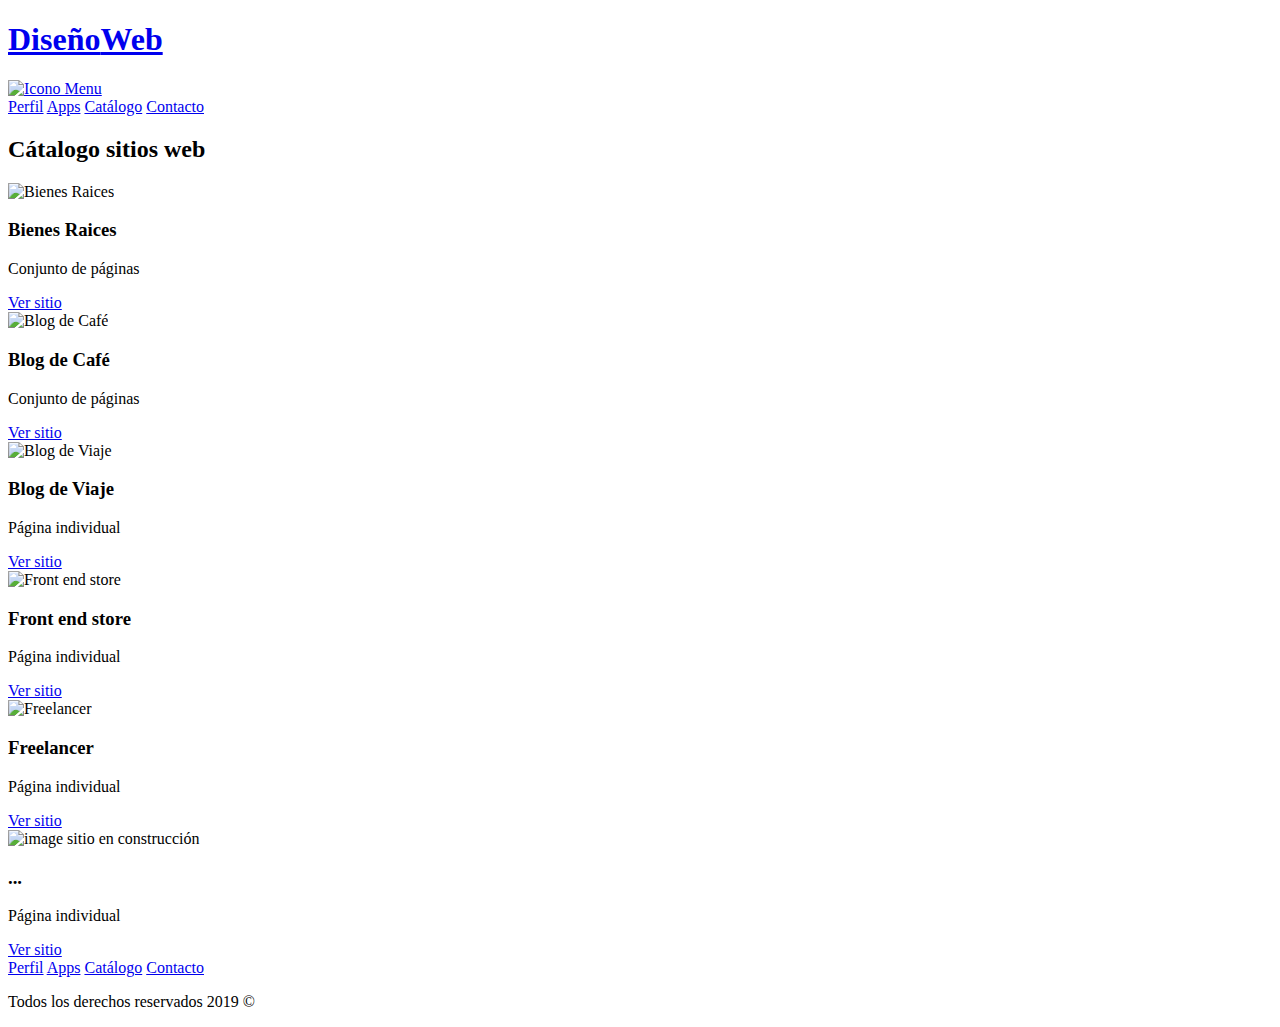
==== catalogo.html @ 4fff9bc0 "Add files via upload" ====
<!DOCTYPE html>
<html lang="en">

<head>
    <meta charset="UTF-8">
    <meta name="viewport" content="width=device-width, initial-scale=1.0">
    <meta http-equiv="X-UA-Compatible" content="ie=edge">
    <title>Diseño Web</title>
    <link href="https://fonts.googleapis.com/css?family=Lato:300,400,700,900&display=swap" rel="stylesheet">
    <link rel="stylesheet" href="css/normalize.css">
    <link rel="stylesheet" href="css/styles.css">
</head>

<body>
    <header class="site-header">
        <div class="contenedor contenido-header">
            <div class="barra">
                <a href="/">
                    <h1 class="no-margin">Diseño<span>Web</span></h1>
                </a>

                <div class="mobile-menu">
                    <a href="#navegacion">
                        <img src="img/barras.svg" alt="Icono Menu">
                    </a>
                </div>

                <nav id="navegacion" class="navegacion">
                    <nav id="navegacion" class="navegacion">
                        <a href="#">Perfil</a>
                        <a href="#">Apps</a>
                        <a href="catalogo.html">Catálogo</a>
                        <a href="#">Contacto</a>
                    </nav>
                </nav>
            </div>

        </div>
    </header>

    <main class="contenedor seccion">
        <h2 class="fw-300 centrar-texto">Cátalogo sitios web</h2>
        <div class="contenedor-anuncios">
            <div class="anuncio">
                <img src="img/1.jpg" alt="Bienes Raices" style="height: 20rem;">
                <div class="contenido-anuncio">
                    <h3>Bienes Raices</h3>
                    <p class="precio">Conjunto de páginas</p>
                    <a href="https://jolly-ptolemy-287784.netlify.com" class="boton boton-amarillo d-block" target="_blank">Ver sitio</a>
                </div>
            </div>

            <div class="anuncio">
                <img src="img/2.jpg" alt="Blog de Café" style="height: 20rem;">
                <div class="contenido-anuncio">
                    <h3>Blog de Café</h3>
                    <p class="precio">Conjunto de páginas</p>
                    <a href="https://condescending-fermi-54fffc.netlify.com" class="boton boton-amarillo d-block" target="_blank">Ver sitio</a>
                </div>
            </div>

            <div class="anuncio">
                <img src="img/3.jpg" alt="Blog de Viaje" style="height: 20rem;">
                <div class="contenido-anuncio">
                    <h3>Blog de Viaje</h3>
                    <p class="precio">Página individual</p>
                    <a href="https://nostalgic-sinoussi-cf7ada.netlify.com" class="boton boton-amarillo d-block" target="_blank">Ver sitio</a>
                </div>
            </div>

            <div class="anuncio">
                <img src="img/4.jpg" alt="Front end store" style="height: 20rem;">
                <div class="contenido-anuncio">
                    <h3>Front end store</h3>
                    <p class="precio">Página individual</p>
                    <a href="https://wonderful-golick-042436.netlify.com" class="boton boton-amarillo d-block" target="_blank">Ver sitio</a>
                </div>
            </div>

            <div class="anuncio">
                <img src="img/5.jpg" alt="Freelancer" style="height: 20rem;">
                <div class="contenido-anuncio">
                    <h3>Freelancer</h3>
                    <p class="precio">Página individual</p>
                    <a href="https://boring-dubinsky-160276.netlify.com" class="boton boton-amarillo d-block" target="_blank">Ver sitio</a>
                </div>
            </div>

            <div class="anuncio">
                <img src="img/construcción.jpg" alt="image  sitio en construcción" style="height: 20rem; text-align: center;">
                <div class="contenido-anuncio">
                    <h3>...</h3>
                    <p class="precio">Página individual</p>
                    <a href="#" class="boton boton-amarillo d-block" target="_blank">Ver sitio</a>
                </div>
            </div>

        </div>
    </main>

    <footer class="site-footer seccion">
        <div class="contenedor contenedor-footer">
            <nav class="navegacion">
                <a href="#">Perfil</a>
                <a href="#">Apps</a>
                <a href="catalogo.html">Catálogo</a>
                <a href="#">Contacto</a>
            </nav>
            <p class="copyright">Todos los derechos reservados 2019 &copy;</p>
        </div>
    </footer>
</body>

</html>
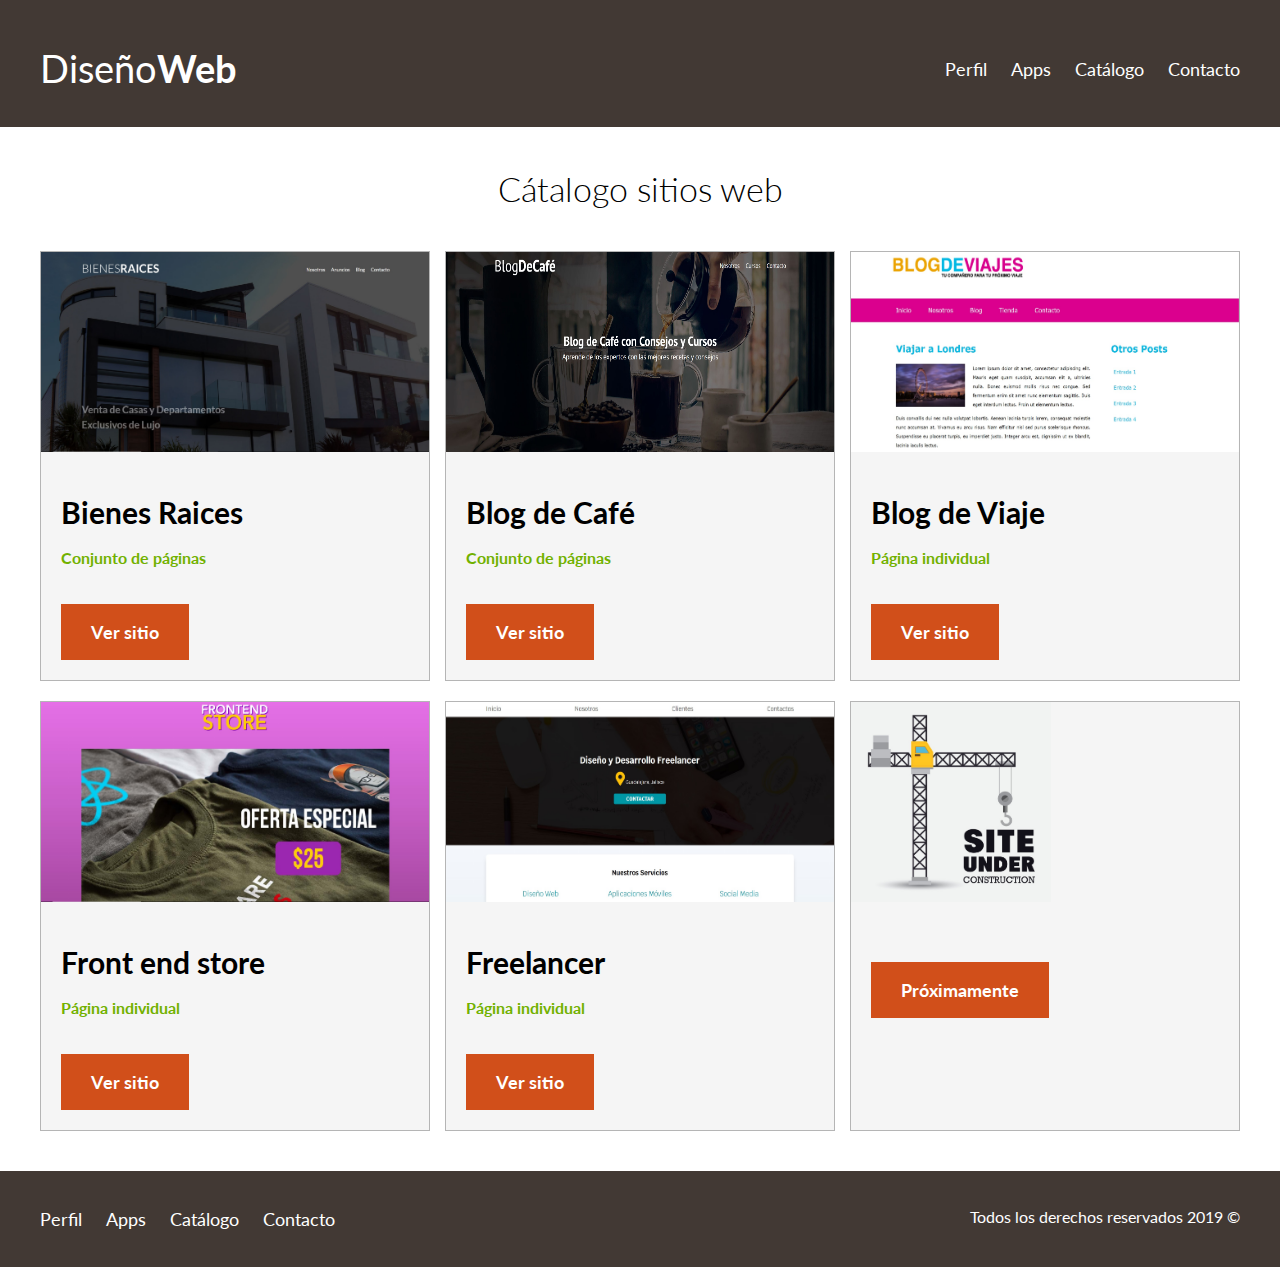
==== commit 89035166: "Add files via upload" ====
--- a/catalogo.html
+++ b/catalogo.html
@@ -42,7 +42,7 @@
         <h2 class="fw-300 centrar-texto">Cátalogo sitios web</h2>
         <div class="contenedor-anuncios">
             <div class="anuncio">
-                <img src="img/1.jpg" alt="Bienes Raices" style="height: 20rem;">
+                <img src="img/1.jpg" alt="Bienes Raices">
                 <div class="contenido-anuncio">
                     <h3>Bienes Raices</h3>
                     <p class="precio">Conjunto de páginas</p>
@@ -51,7 +51,7 @@
             </div>
 
             <div class="anuncio">
-                <img src="img/2.jpg" alt="Blog de Café" style="height: 20rem;">
+                <img src="img/2.jpg" alt="Blog de Café">
                 <div class="contenido-anuncio">
                     <h3>Blog de Café</h3>
                     <p class="precio">Conjunto de páginas</p>
@@ -60,7 +60,7 @@
             </div>
 
             <div class="anuncio">
-                <img src="img/3.jpg" alt="Blog de Viaje" style="height: 20rem;">
+                <img src="img/3.jpg" alt="Blog de Viaje">
                 <div class="contenido-anuncio">
                     <h3>Blog de Viaje</h3>
                     <p class="precio">Página individual</p>
@@ -69,7 +69,7 @@
             </div>
 
             <div class="anuncio">
-                <img src="img/4.jpg" alt="Front end store" style="height: 20rem;">
+                <img src="img/4.jpg" alt="Front end store">
                 <div class="contenido-anuncio">
                     <h3>Front end store</h3>
                     <p class="precio">Página individual</p>
@@ -78,27 +78,25 @@
             </div>
 
             <div class="anuncio">
-                <img src="img/5.jpg" alt="Freelancer" style="height: 20rem;">
+                <img src="img/5.jpg" alt="Freelancer">
                 <div class="contenido-anuncio">
                     <h3>Freelancer</h3>
                     <p class="precio">Página individual</p>
-                    <a href="https://boring-dubinsky-160276.netlify.com" class="boton boton-amarillo d-block" target="_blank">Ver sitio</a>
+                    <a href="https://distracted-boyd-050b31.netlify.com" class="boton boton-amarillo d-block" target="_blank">Ver sitio</a>
                 </div>
             </div>
 
             <div class="anuncio">
-                <img src="img/construcción.jpg" alt="image  sitio en construcción" style="height: 20rem; text-align: center;">
+                <img src="img/construcción.jpg" alt="image  sitio en construcción" style="text-align: center;">
                 <div class="contenido-anuncio">
-                    <h3>...</h3>
-                    <p class="precio">Página individual</p>
-                    <a href="#" class="boton boton-amarillo d-block" target="_blank">Ver sitio</a>
+                    <a href="#" class="boton boton-amarillo d-block">Próximamente</a>
                 </div>
             </div>
 
         </div>
     </main>
 
-    <footer class="site-footer seccion">
+    <footer class="site-footer-catalogo seccion">
         <div class="contenedor contenedor-footer">
             <nav class="navegacion">
                 <a href="#">Perfil</a>
--- a/css/styles.css
+++ b/css/styles.css
@@ -0,0 +1,531 @@
+html {
+    box-sizing: border-box;
+    font-size: 62.5%;
+    /* Reset REMS, 62.5% = 10px de 16px */
+}
+
+*,
+*:before,
+*:after {
+    box-sizing: inherit;
+}
+
+body {
+    font-family: 'Lato', sans-serif;
+    font-size: 1.6rem;
+    line-height: 2;
+}
+
+
+/*Globales*/
+
+img {
+    max-width: 100%;
+}
+
+@media (min-width: 77rem) {
+    img {
+        height: 20rem;
+    }
+}
+
+.contenedor {
+    width: 95%;
+    max-width: 120rem;
+    margin: 0 auto;
+}
+
+h1 {
+    font-size: 3.8rem;
+}
+
+h2 {
+    font-size: 3.4rem;
+}
+
+h3 {
+    font-size: 3rem;
+}
+
+h4 {
+    font-size: 2.6rem;
+}
+
+
+/*Utilidades*/
+
+.seccion {
+    margin-top: 2rem;
+    margin-bottom: 2rem;
+}
+
+.fw-300 {
+    font-weight: 300;
+}
+
+.centrar-texto {
+    text-align: center;
+}
+
+.no-margin {
+    margin: 0;
+}
+
+
+/*Botones*/
+
+.boton {
+    color: #FFFFFF;
+    font-weight: 700;
+    text-decoration: none;
+    font-size: 1.8rem;
+    padding: 1rem 3rem;
+    margin-top: 3rem;
+    display: inline-block;
+    text-align: center;
+    border: none;
+    display: block;
+    flex: 0 0 100%;
+}
+
+@media (min-width: 77rem) {
+    .boton {
+        display: inline-block;
+        flex: 0 0 auto;
+    }
+}
+
+.boton:hover {
+    cursor: pointer;
+}
+
+.boton-amarillo {
+    background-color: #D14F1A;
+}
+
+.boton-verde {
+    background-color: #71B100;
+}
+
+
+/*Header*/
+
+.site-header {
+    background-color: #423934;
+    padding: 1rem 0 3rem 0;
+}
+
+.site-header.inicio {
+    background-image: url(../img/banner.jpg);
+    background-position: center center;
+    background-size: cover;
+    height: 100vh;
+    min-height: 60rem;
+}
+
+
+/* TITULO */
+
+.site-header a {
+    text-decoration: none;
+}
+
+@media (min-width: 77rem) {}
+
+.site-header h1 {
+    font-weight: 400;
+    margin: 0 auto;
+}
+
+@media (min-width: 77rem) {
+    .site-header h1 {
+        margin: 0;
+    }
+}
+
+.site-header h1 span {
+    font-weight: 700;
+}
+
+
+/* --- */
+
+.contenido-header {
+    height: 100%;
+    display: flex;
+    flex-direction: column;
+    justify-content: space-between;
+    text-align: center;
+}
+
+@media (min-width: 77rem) {
+    .contenido-header {
+        text-align: left;
+    }
+}
+
+.contenido-header h1 {
+    color: #FFFFFF;
+    max-width: 60rem;
+    line-height: 1.5;
+}
+
+.barra {
+    padding-top: 3rem;
+}
+
+@media (min-width: 77rem) {
+    .barra {
+        display: flex;
+        justify-content: space-between;
+        align-items: center;
+    }
+}
+
+#animation {
+    animation-name: transparente;
+    animation-duration: 20s;
+    animation-iteration-count: infinite;
+}
+
+@keyframes transparente {
+    0% {
+        opacity: .1;
+    }
+}
+
+
+/*Navegación*/
+
+.navegacion a {
+    color: #FFFFFF;
+    text-decoration: none;
+    font-size: 2.2rem;
+    display: block;
+}
+
+@media (min-width: 77rem) {
+    .navegacion a {
+        display: inline-block;
+        font-size: 1.8rem;
+        margin-right: 2rem;
+    }
+    .navegacion a:last-of-type {
+        margin: 0;
+    }
+}
+
+.navegacion a:hover {
+    color: #D14F1A;
+}
+
+
+/* Mobile Menu */
+
+.mobile-menu img {
+    width: 5rem;
+}
+
+@media (min-width: 77rem) {
+    .mobile-menu img {
+        display: none;
+    }
+}
+
+.navegacion:target {
+    display: block;
+}
+
+.navegacion {
+    display: none;
+}
+
+@media (min-width: 77rem) {
+    .navegacion {
+        display: block;
+    }
+}
+
+
+/*Sección principal*/
+
+@media (min-width: 77rem) {
+    .seccion-principal {
+        display: flex;
+        justify-content: space-between;
+    }
+    .seccion-principal .perfil {
+        flex-basis: 60%;
+    }
+    .seccion-principal .frases {
+        flex-basis: calc(40% - 2rem);
+    }
+}
+
+.entrada-perfil {
+    margin-bottom: 2rem;
+}
+
+.entrada-perfil:last-of-type {
+    margin-bottom: 0;
+}
+
+@media (min-width: 77rem) {
+    .entrada-perfil {
+        display: flex;
+        justify-content: space-between;
+    }
+}
+
+.entrada-perfil .imagen {
+    text-align: center;
+}
+
+.entrada-perfil .texto-entrada {
+    text-align: justify;
+}
+
+@media (min-width: 77rem) {
+    .entrada-perfil .imagen {
+        flex-basis: 27%;
+    }
+    .entrada-perfil .texto-entrada {
+        flex-basis: calc(73% - 2rem);
+        text-align: left;
+    }
+}
+
+.texto-entrada a {
+    color: #000000;
+    text-decoration: none;
+}
+
+.texto-entrada h4 {
+    margin: 0;
+    line-height: 1.2;
+}
+
+.texto-entrada h4::after {
+    content: '';
+    display: block;
+    width: 51rem;
+    height: .5rem;
+    background-color: #D14F1A;
+    margin-top: 1rem;
+}
+
+@media (min-width: 77rem) {
+    .texto-entrada h4::after {
+        content: '';
+        display: block;
+        width: 26rem;
+        height: .5rem;
+        background-color: #D14F1A;
+        margin-top: 1rem;
+    }
+}
+
+.texto-entrada .inter {
+    line-height: .5;
+}
+
+.texto-entrada .span1 {
+    color: #D14F1A;
+    font-size: 2.2rem;
+    font-weight: 700;
+}
+
+.texto-entrada .span2 {
+    color: #D14F1A;
+    font-size: 1.8rem;
+    font-weight: 400;
+}
+
+
+/*Frase*/
+
+.frase {
+    background-color: #D14F1A;
+    color: #FFFFFF;
+    font-size: 2.6rem;
+    padding: 2rem;
+    border-radius: 2rem;
+}
+
+.frase blockquote::before {
+    content: '';
+    background-image: url(../img/comilla.svg);
+    width: 5rem;
+    height: 5rem;
+    position: absolute;
+    left: -2rem;
+}
+
+.frase blockquote {
+    position: relative;
+    padding-left: 5rem;
+    font-weight: 300;
+}
+
+
+/*Anuncios*/
+
+.contenedor-anuncios img {
+    height: 20rem;
+}
+
+@media (min-width: 77rem) {
+    .contenedor-anuncios {
+        display: flex;
+        justify-content: space-between;
+        flex-wrap: wrap;
+    }
+}
+
+.anuncio {
+    border: 1px solid #B5B5B5;
+    background-color: #F5F5F5;
+    margin-bottom: 2rem;
+}
+
+@media (min-width: 77rem) {
+    .anuncio {
+        flex-grow: 0;
+        flex-shrink: 0;
+        flex-basis: calc(33.3% - 1rem);
+        /*flex: 0 0 calc(33.3% - 1rem);*/
+    }
+}
+
+.contenido-anuncio {
+    padding: 2rem;
+}
+
+.contenido-anuncio h3,
+.contenido-anuncio p {
+    margin: 0;
+}
+
+.precio {
+    color: #71B100;
+    font-weight: 700;
+}
+
+.iconos-caracteristicas {
+    list-style: none;
+    padding: 0;
+    display: flex;
+    justify-content: space-evenly;
+    max-width: 50rem;
+    flex: 1;
+}
+
+.iconos-caracteristicas li {
+    display: flex;
+}
+
+.iconos-caracteristicas li img {
+    margin-right: 2rem;
+}
+
+.ver-todas {
+    display: flex;
+    justify-content: flex-end;
+}
+
+.ver-todas a {
+    margin-top: 0;
+}
+
+
+/* Contacto */
+
+.contenido-contacto {
+    background-image: url(../img/contacto_min.jpg);
+    background-position: center center;
+    background-size: 40rem;
+    background-repeat: no-repeat;
+    background-color: #423934;
+    height: 20rem;
+}
+
+.contenido-contacto h2 {
+    font-size: 2.2rem;
+    text-align: center;
+    color: #D14F1A;
+    padding-top: 1rem;
+    margin-bottom: 9rem;
+}
+
+.contenido-contacto p {
+    font-size: 2.2rem;
+    text-align: center;
+    color: #D14F1A;
+    margin: 0;
+    line-height: 1;
+}
+
+.contenido-contacto a {
+    background-color: #D14F1A;
+    color: #FFFFFF;
+    text-align: center;
+    font-size: 2rem;
+    text-decoration: none;
+    padding: 1rem 3rem;
+    display: block;
+    margin-top: 1.6rem;
+}
+
+@media (min-width: 77rem) {
+    .contenido-contacto a {
+        display: unset;
+        position: relative;
+        bottom: 9rem;
+        left: 103rem;
+    }
+}
+
+
+/*Footer*/
+
+.site-footer {
+    background-color: #423934;
+    margin-top: 6.6rem;
+}
+
+.site-footer-catalogo {
+    background-color: #423934;
+}
+
+@media (min-width: 77rem) {
+    .site-footer {
+        margin: 0;
+    }
+}
+
+.contenedor-footer {
+    padding: 3rem 0;
+    text-align: center;
+}
+
+@media (min-width: 77rem) {
+    .contenedor-footer {
+        display: flex;
+        justify-content: space-between;
+    }
+}
+
+.site-footer nav {
+    display: none;
+}
+
+@media (min-width: 77rem) {
+    .site-footer nav {
+        display: block;
+    }
+}
+
+.copyright {
+    margin: 0;
+    color: #FFFFFF;
+}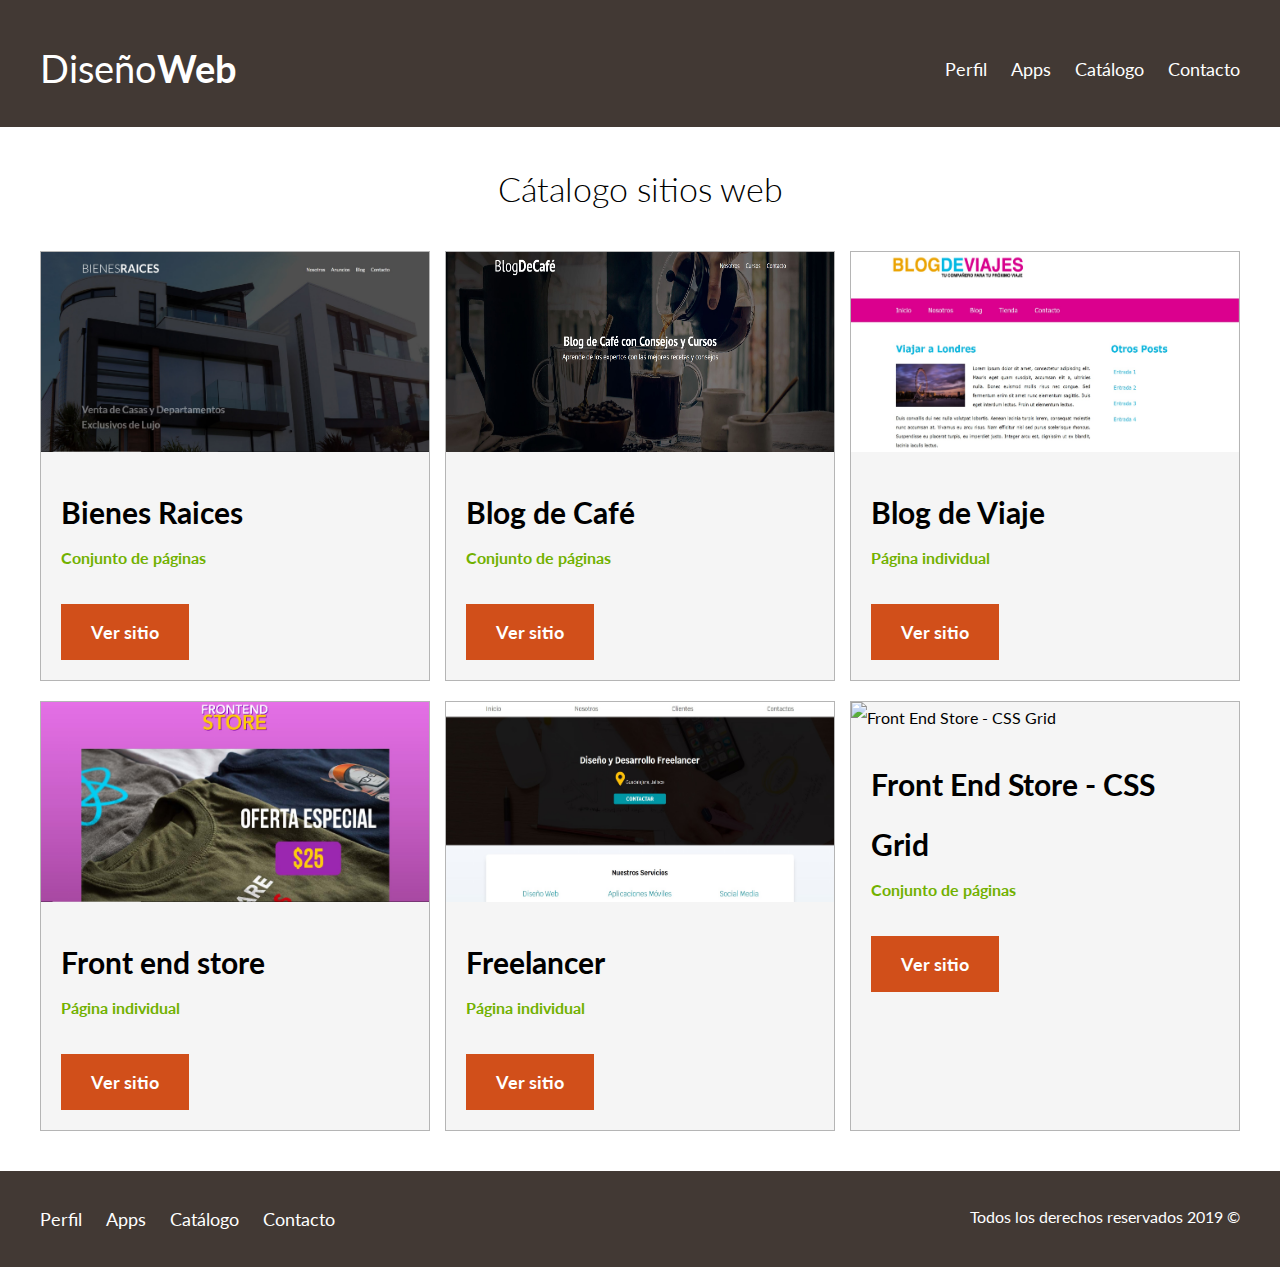
==== commit 6e3f2f8a: "Add files via upload" ====
--- a/catalogo.html
+++ b/catalogo.html
@@ -87,9 +87,11 @@
             </div>
 
             <div class="anuncio">
-                <img src="img/construcción.jpg" alt="image  sitio en construcción" style="text-align: center;">
+                <img src="img/6.jpg" alt="Front End Store - CSS Grid">
                 <div class="contenido-anuncio">
-                    <a href="#" class="boton boton-amarillo d-block">Próximamente</a>
+                    <h3>Front End Store - CSS Grid</h3>
+                    <p class="precio">Conjunto de páginas</p>
+                    <a href="https://kind-yalow-e85550.netlify.com/" class="boton boton-amarillo d-block" target="_blank">Ver sitio</a>
                 </div>
             </div>
 
